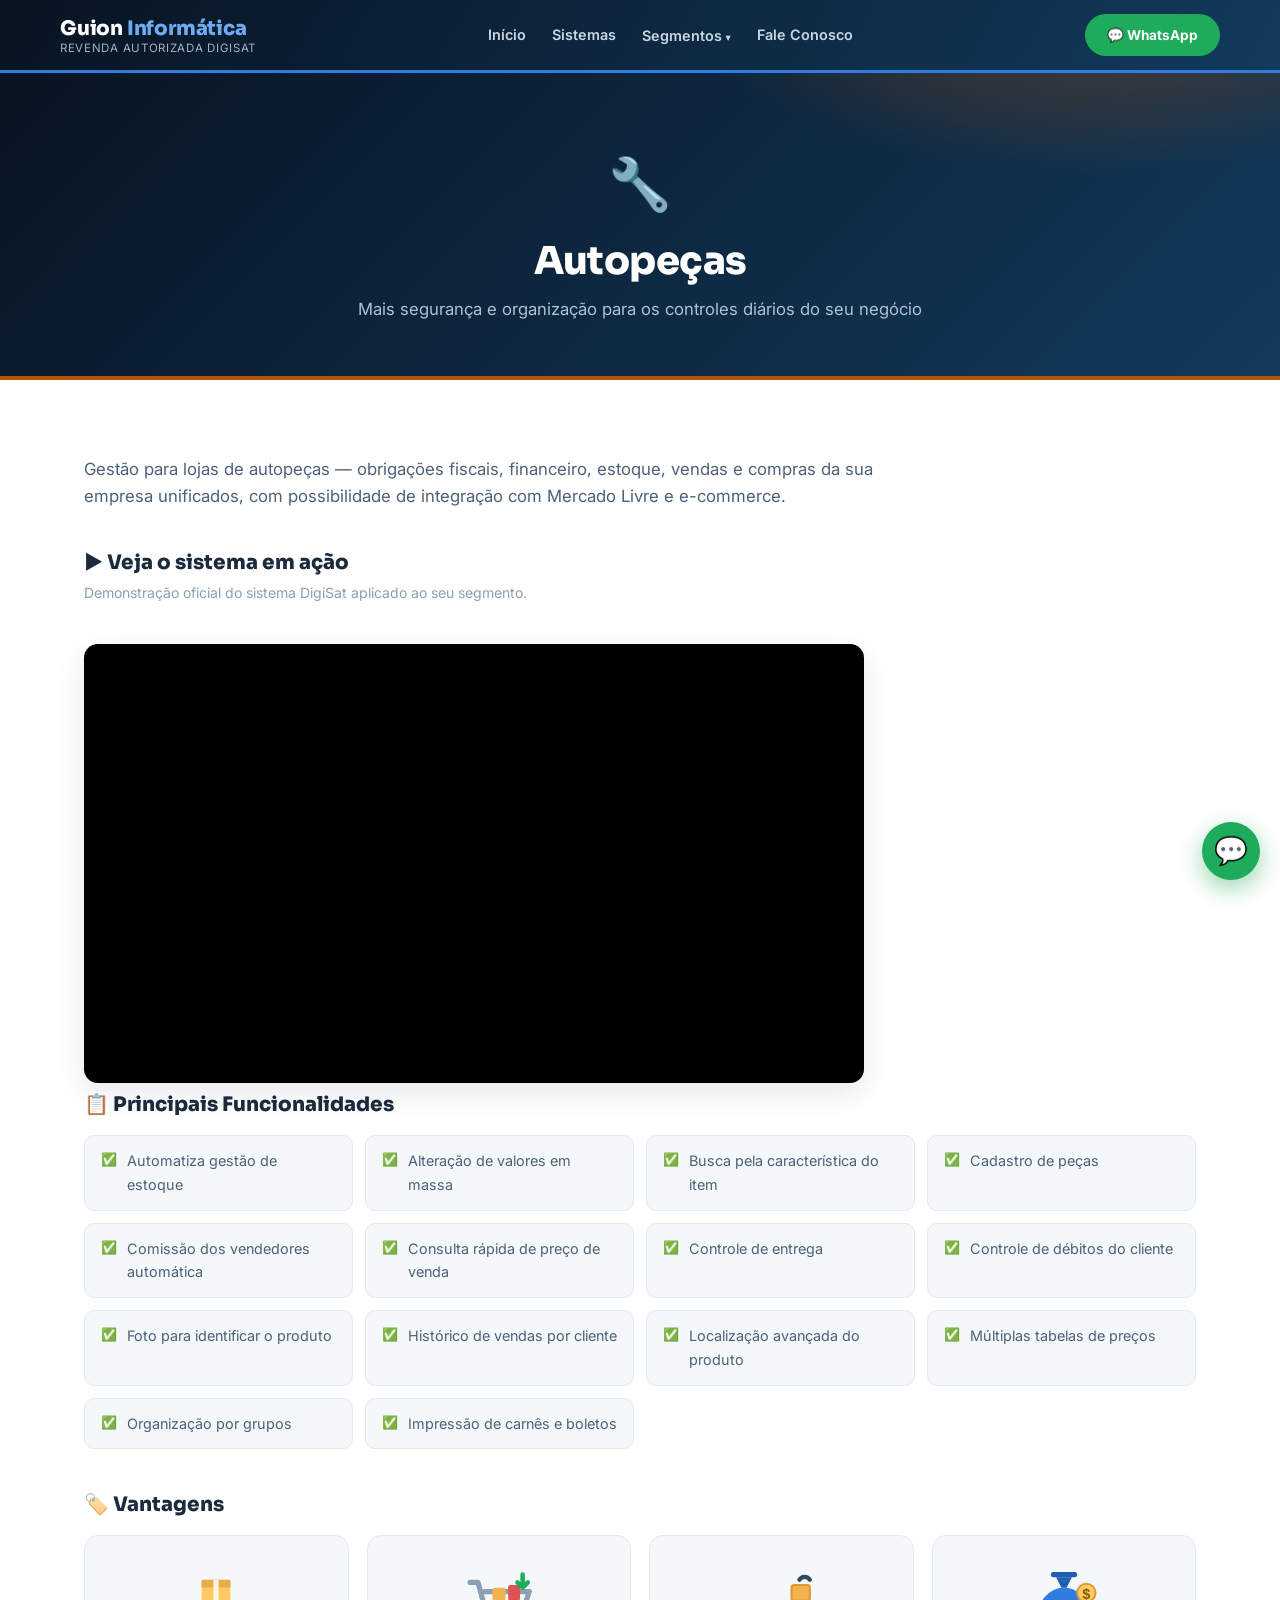
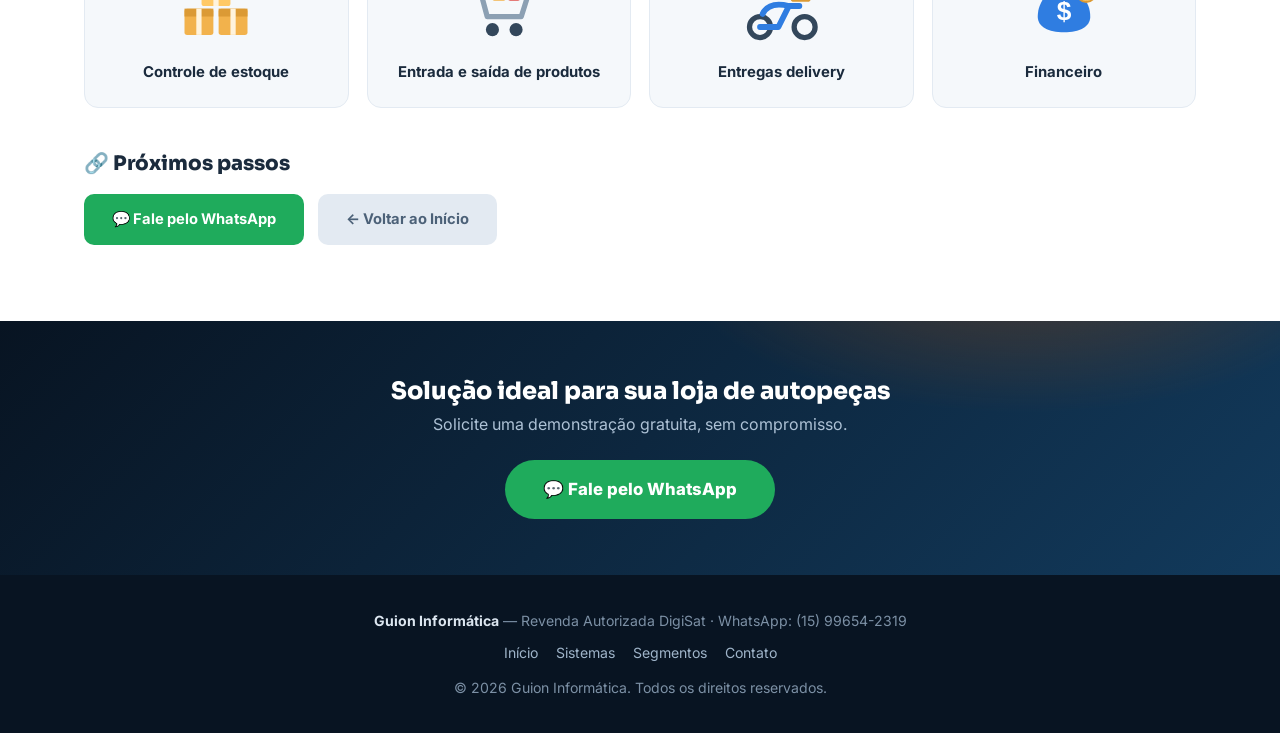
==== autopecas.html @ 212ea3ee "Site Guion Informatica - revenda DigiSat" ====
<!DOCTYPE html>
<html lang="pt-BR">
<head>
    <meta charset="UTF-8">
    <meta name="viewport" content="width=device-width, initial-scale=1.0">
    <title>Autopeças — Sistema de Gestão | Guion Informática · Revenda DigiSat</title>
    <meta name="description" content="Sistema de gestão para autopeças: estoque, financeiro, emissão fiscal e integração com Mercado Livre. Guion Informática, revenda autorizada DigiSat.">
    <link rel="canonical" href="https://guioninformatica.com.br/autopecas.html">
    <meta property="og:title" content="Autopeças — Sistema de Gestão | Guion Informática">
    <meta property="og:description" content="Sistema de gestão para autopeças: estoque, financeiro, emissão fiscal e integração com Mercado Livre. Guion Informática, revenda autorizada DigiSat.">
    <meta property="og:url" content="https://guioninformatica.com.br/autopecas.html">
    <meta property="og:type" content="website">
    <link rel="preconnect" href="https://fonts.googleapis.com">
    <link rel="preconnect" href="https://fonts.gstatic.com" crossorigin>
    <link href="https://fonts.googleapis.com/css2?family=Inter:wght@400;600;700&family=Sora:wght@700;800&display=swap" rel="stylesheet">
    <link rel="stylesheet" href="css/style.css">
    <style>:root { --accent: #B45309; }</style>
</head>
<body>

    <header>
        <div class="container header-inner">
            <div class="logo-area">
                <a href="index.html">
                    <div class="name">Guion <span>Informática</span></div>
                    <div class="tagline">Revenda Autorizada DigiSat</div>
                </a>
            </div>
            <button class="menu-toggle" aria-label="Abrir menu" aria-expanded="false">☰</button>
            <nav class="main-nav">
                <a href="index.html">Início</a>
                <a href="index.html#sistemas">Sistemas</a>
                <div class="dropdown">
                    <a href="index.html#segmentos">Segmentos</a>
                    <div class="dropdown-content">
                        <a href="autopecas.html">🔧 Autopeças</a>
                        <a href="calcados.html">👟 Calçados</a>
                        <a href="comercio-geral.html">🏪 Comércio em Geral</a>
                        <a href="confeccoes.html">👗 Lojas de Confecções</a>
                        <a href="varejo.html">🛍️ Lojas de Varejo</a>
                        <a href="mercados.html">🛒 Mercados e Supermercados</a>
                        <a href="oficinas.html">🔩 Oficinas</a>
                        <a href="papelarias.html">📚 Papelarias</a>
                    </div>
                </div>
                <a href="index.html#contato">Fale Conosco</a>
            </nav>
            <div class="header-cta">
                <a href="https://wa.me/5515996542319?text=Ol%C3%A1%21%20Vim%20pelo%20site%20da%20Guion%20Inform%C3%A1tica%20e%20quero%20uma%20demonstra%C3%A7%C3%A3o%20do%20sistema%20DigiSat%20para%20autope%C3%A7as." target="_blank" rel="noopener">💬 WhatsApp</a>
            </div>
        </div>
    </header>

    <div class="banner-segmento">
        <div class="container">
            <div class="icone">🔧</div>
            <h1>Autopeças</h1>
            <p>Mais segurança e organização para os controles diários do seu negócio</p>
        </div>
    </div>

    <section class="conteudo-segmento">
        <div class="container">
            <p class="descricao">Gestão para lojas de autopeças — obrigações fiscais, financeiro, estoque, vendas e compras da sua empresa unificados, com possibilidade de integração com Mercado Livre e e-commerce.</p>

            <h2>▶️ Veja o sistema em ação</h2>
            <p class="video-legenda">Demonstração oficial do sistema DigiSat aplicado ao seu segmento.</p>
            <div class="video-frame video-destaque"><iframe src="https://www.youtube-nocookie.com/embed/ZI0ehUC3LTU" title="Sistema DigiSat para Autopeças — demonstração" loading="lazy" allow="accelerometer; autoplay; clipboard-write; encrypted-media; gyroscope; picture-in-picture; web-share" referrerpolicy="strict-origin-when-cross-origin" allowfullscreen></iframe></div>

            <h2>📋 Principais Funcionalidades</h2>
            <div class="func-grid">
                <div class="item">Automatiza gestão de estoque</div>
                <div class="item">Alteração de valores em massa</div>
                <div class="item">Busca pela característica do item</div>
                <div class="item">Cadastro de peças</div>
                <div class="item">Comissão dos vendedores automática</div>
                <div class="item">Consulta rápida de preço de venda</div>
                <div class="item">Controle de entrega</div>
                <div class="item">Controle de débitos do cliente</div>
                <div class="item">Foto para identificar o produto</div>
                <div class="item">Histórico de vendas por cliente</div>
                <div class="item">Localização avançada do produto</div>
                <div class="item">Múltiplas tabelas de preços</div>
                <div class="item">Organização por grupos</div>
                <div class="item">Impressão de carnês e boletos</div>
            </div>

            <h2>🏷️ Vantagens</h2>
            <div class="vantagens-grid">
                <div class="card-vantagem">
                    <svg viewBox="0 0 64 64" xmlns="http://www.w3.org/2000/svg" aria-hidden="true">
<rect x="8" y="34" width="22" height="20" rx="2" fill="#F2B24C"/><rect x="8" y="34" width="22" height="6" fill="#DB9A35"/>
<rect x="34" y="34" width="22" height="20" rx="2" fill="#F2B24C"/><rect x="34" y="34" width="22" height="6" fill="#DB9A35"/>
<rect x="21" y="12" width="22" height="20" rx="2" fill="#FFC966"/><rect x="21" y="12" width="22" height="6" fill="#E8AC49"/>
<rect x="30" y="12" width="4" height="20" fill="#FFF3DC"/><rect x="17" y="34" width="4" height="20" fill="#FFF3DC"/><rect x="43" y="34" width="4" height="20" fill="#FFF3DC"/>
</svg>
                    <div class="label">Controle de estoque</div>
                </div>
                <div class="card-vantagem">
                    <svg viewBox="0 0 64 64" xmlns="http://www.w3.org/2000/svg" aria-hidden="true">
<path d="M10 14h6l7 26h26l6-19H21" fill="none" stroke="#8CA0B3" stroke-width="4" stroke-linecap="round" stroke-linejoin="round"/>
<circle cx="27" cy="50" r="5" fill="#33475B"/><circle cx="45" cy="50" r="5" fill="#33475B"/>
<rect x="27" y="18" width="10" height="10" rx="1.5" fill="#F2B24C"/><rect x="39" y="16" width="9" height="12" rx="1.5" fill="#E0524D"/>
<path d="M50 8v10m0 0-4-4m4 4 4-4" stroke="#1FAB5C" stroke-width="3.4" stroke-linecap="round" stroke-linejoin="round" fill="none"/>
</svg>
                    <div class="label">Entrada e saída de produtos</div>
                </div>
                <div class="card-vantagem">
                    <svg viewBox="0 0 64 64" xmlns="http://www.w3.org/2000/svg" aria-hidden="true">
<circle cx="16" cy="48" r="8" fill="none" stroke="#33475B" stroke-width="4"/><circle cx="50" cy="48" r="8" fill="none" stroke="#33475B" stroke-width="4"/>
<path d="M16 48h14l8-16h8" fill="none" stroke="#2F7DE1" stroke-width="4.4" stroke-linecap="round" stroke-linejoin="round"/>
<path d="M38 32c-8-2-16-2-20 6" fill="none" stroke="#2F7DE1" stroke-width="4.4" stroke-linecap="round"/>
<rect x="40" y="16" width="14" height="12" rx="2" fill="#F2B24C" stroke="#DB9A35" stroke-width="1.6"/>
<path d="M46 12c2-3 6-3 8 0" fill="none" stroke="#33475B" stroke-width="3.2" stroke-linecap="round"/>
</svg>
                    <div class="label">Entregas delivery</div>
                </div>
                <div class="card-vantagem">
                    <svg viewBox="0 0 64 64" xmlns="http://www.w3.org/2000/svg" aria-hidden="true">
<path d="M32 18c-11 0-20 10-20 22 0 8 8 12 20 12s20-4 20-12c0-12-9-22-20-22z" fill="#2F7DE1"/>
<path d="M26 10h12l-4 8h-4z" fill="#1E5FB0"/><path d="M24 8h16" stroke="#1E5FB0" stroke-width="4" stroke-linecap="round"/>
<text x="32" y="43" font-family="Arial, sans-serif" font-size="20" font-weight="bold" fill="#fff" text-anchor="middle">$</text>
<circle cx="49" cy="22" r="7" fill="#FFC966" stroke="#DB9A35" stroke-width="1.6"/>
<text x="49" y="26.5" font-family="Arial, sans-serif" font-size="11" font-weight="bold" fill="#8a5a00" text-anchor="middle">$</text>
</svg>
                    <div class="label">Financeiro</div>
                </div>
            </div>

            <h2>🔗 Próximos passos</h2>
            <div class="links-uteis">
                <a class="btn-whatsapp-seg" href="https://wa.me/5515996542319?text=Ol%C3%A1%21%20Vim%20pelo%20site%20da%20Guion%20Inform%C3%A1tica%20e%20quero%20uma%20demonstra%C3%A7%C3%A3o%20do%20sistema%20DigiSat%20para%20autope%C3%A7as." target="_blank" rel="noopener">💬 Fale pelo WhatsApp</a>
                <a class="btn-voltar" href="index.html">← Voltar ao Início</a>
            </div>
        </div>
    </section>

    <div class="cta-segmento">
        <div class="container">
            <h2>Solução ideal para sua loja de autopeças</h2>
            <p>Solicite uma demonstração gratuita, sem compromisso.</p>
            <a class="btn-whatsapp" href="https://wa.me/5515996542319?text=Ol%C3%A1%21%20Vim%20pelo%20site%20da%20Guion%20Inform%C3%A1tica%20e%20quero%20uma%20demonstra%C3%A7%C3%A3o%20do%20sistema%20DigiSat%20para%20autope%C3%A7as." target="_blank" rel="noopener">💬 Fale pelo WhatsApp</a>
        </div>
    </div>

    <footer>
        <div class="container">
            <strong>Guion Informática</strong> — Revenda Autorizada DigiSat · WhatsApp: (15) 99654-2319
            <div class="foot-links">
                <a href="index.html">Início</a>
                <a href="index.html#sistemas">Sistemas</a>
                <a href="index.html#segmentos">Segmentos</a>
                <a href="index.html#contato">Contato</a>
            </div>
            © 2026 Guion Informática. Todos os direitos reservados.
        </div>
    </footer>

    <a class="whats-float" href="https://wa.me/5515996542319?text=Ol%C3%A1%21%20Vim%20pelo%20site%20da%20Guion%20Inform%C3%A1tica%20e%20quero%20uma%20demonstra%C3%A7%C3%A3o%20do%20sistema%20DigiSat%20para%20autope%C3%A7as." target="_blank" rel="noopener" aria-label="Conversar no WhatsApp">💬</a>

    <script src="js/main.js"></script>
</body>
</html>
---- css/style.css ----
/* ============================================================
   GUION INFORMÁTICA — Revenda Autorizada DigiSat
   Design system compartilhado (todas as páginas)
   ============================================================ */

:root {
  --navy-950: #081422;
  --navy-900: #0B1B2E;
  --navy-800: #123A5C;
  --blue-600: #2F7DE1;
  --blue-400: #6FAAF0;
  --blue-100: #DCEAFB;
  --green-600: #16A34A;
  --green-500: #1FAB5C;
  --bg: #F5F8FB;
  --surface: #FFFFFF;
  --line: #E3EAF2;
  --ink: #1B2B3D;
  --ink-soft: #4C6178;
  --ink-faint: #8CA0B3;
  --accent: var(--blue-600); /* sobrescrito por página de segmento */
  --accent-soft: var(--blue-100);
  --radius: 14px;
  --shadow: 0 10px 30px rgba(11, 27, 46, 0.10);
  --font-display: 'Sora', 'Inter', system-ui, sans-serif;
  --font-body: 'Inter', system-ui, sans-serif;
}

* { margin: 0; padding: 0; box-sizing: border-box; }
html { scroll-behavior: smooth; }
body {
  font-family: var(--font-body);
  background: var(--bg);
  color: var(--ink);
  line-height: 1.65;
  -webkit-font-smoothing: antialiased;
}
img { max-width: 100%; display: block; }
.container { max-width: 1160px; margin: 0 auto; padding: 0 24px; }

h1, h2, h3, h4 { font-family: var(--font-display); line-height: 1.2; }

.eyebrow {
  display: inline-block;
  font-size: 0.78rem;
  font-weight: 700;
  letter-spacing: 0.14em;
  text-transform: uppercase;
  color: var(--blue-600);
  margin-bottom: 12px;
}

/* ---------- Header ---------- */
header {
  background: linear-gradient(120deg, var(--navy-950) 0%, var(--navy-800) 100%);
  color: #fff;
  position: sticky;
  top: 0;
  z-index: 1000;
  border-bottom: 3px solid var(--blue-600);
}
.header-inner {
  display: flex;
  align-items: center;
  justify-content: space-between;
  gap: 16px;
  padding: 14px 0;
}
.logo-area { line-height: 1.25; }
.logo-area a { text-decoration: none; color: inherit; }
.logo-area .name {
  font-family: var(--font-display);
  font-size: 1.25rem;
  font-weight: 800;
  letter-spacing: -0.01em;
}
.logo-area .name span { color: var(--blue-400); }
.logo-area .tagline { font-size: 0.72rem; color: #9FB4C9; letter-spacing: 0.06em; text-transform: uppercase; }

nav.main-nav { display: flex; align-items: center; gap: 26px; }
nav.main-nav > a, .dropdown > a {
  color: #C9D7E5;
  text-decoration: none;
  font-size: 0.9rem;
  font-weight: 600;
  transition: color 0.2s;
}
nav.main-nav > a:hover, .dropdown > a:hover { color: #fff; }

.dropdown { position: relative; }
.dropdown > a::after { content: ' ▾'; font-size: 0.65rem; }
.dropdown-content {
  display: none;
  position: absolute;
  top: calc(100% + 10px);
  left: -12px;
  background: var(--navy-900);
  min-width: 250px;
  border-radius: 10px;
  border: 1px solid rgba(255,255,255,0.08);
  box-shadow: var(--shadow);
  padding: 8px 0;
}
.dropdown:hover .dropdown-content,
.dropdown:focus-within .dropdown-content { display: block; }
.dropdown-content::before { /* ponte invisível p/ não fechar no hover */
  content: '';
  position: absolute;
  top: -12px; left: 0; right: 0; height: 12px;
}
.dropdown-content a {
  display: block;
  padding: 9px 20px;
  color: #C9D7E5;
  font-size: 0.86rem;
  text-decoration: none;
  white-space: nowrap;
}
.dropdown-content a:hover { background: rgba(47,125,225,0.15); color: #fff; }

.header-cta a {
  display: inline-block;
  background: var(--green-500);
  color: #fff;
  padding: 10px 22px;
  border-radius: 50px;
  font-weight: 700;
  font-size: 0.85rem;
  text-decoration: none;
  transition: background 0.2s, transform 0.2s;
  white-space: nowrap;
}
.header-cta a:hover { background: var(--green-600); transform: translateY(-1px); }

.menu-toggle {
  display: none;
  background: none;
  border: 1px solid rgba(255,255,255,0.25);
  border-radius: 8px;
  color: #fff;
  font-size: 1.3rem;
  padding: 4px 12px;
  cursor: pointer;
}

/* ---------- Hero (home) ---------- */
.hero {
  background:
    radial-gradient(900px 420px at 85% -10%, rgba(47,125,225,0.35), transparent 60%),
    radial-gradient(700px 380px at 0% 110%, rgba(31,171,92,0.18), transparent 55%),
    linear-gradient(135deg, var(--navy-950) 0%, var(--navy-800) 100%);
  color: #fff;
  padding: 88px 0 72px;
  text-align: center;
  position: relative;
  overflow: hidden;
}
.hero-badge {
  display: inline-flex;
  align-items: center;
  gap: 8px;
  background: rgba(47,125,225,0.16);
  border: 1px solid rgba(111,170,240,0.45);
  padding: 7px 20px;
  border-radius: 50px;
  font-size: 0.84rem;
  font-weight: 600;
  color: #BBD6F7;
  margin-bottom: 26px;
}
.hero h1 {
  font-size: clamp(2rem, 5vw, 3.1rem);
  font-weight: 800;
  letter-spacing: -0.02em;
  max-width: 820px;
  margin: 0 auto 20px;
}
.hero h1 em { font-style: normal; color: var(--blue-400); }
.hero .sub {
  color: #AEC2D6;
  font-size: 1.08rem;
  max-width: 640px;
  margin: 0 auto 40px;
}
.hero-stats {
  display: flex;
  justify-content: center;
  gap: 14px;
  flex-wrap: wrap;
}
.hero-stats .stat {
  background: rgba(255,255,255,0.05);
  border: 1px solid rgba(255,255,255,0.12);
  border-radius: var(--radius);
  padding: 18px 30px;
  min-width: 150px;
}
.hero-stats .num {
  font-family: var(--font-display);
  font-size: 1.7rem;
  font-weight: 800;
  color: #fff;
}
.hero-stats .label { font-size: 0.8rem; color: #9FB4C9; }

/* ---------- Seções ---------- */
section { padding: 76px 0; }
section.alt { background: var(--surface); }
.section-head { text-align: center; max-width: 640px; margin: 0 auto 48px; }
.section-head h2 {
  font-size: clamp(1.5rem, 3.4vw, 2.1rem);
  font-weight: 800;
  letter-spacing: -0.015em;
  margin-bottom: 10px;
}
.section-head p { color: var(--ink-soft); }

/* Sistemas */
.sistemas-grid {
  display: grid;
  grid-template-columns: repeat(auto-fit, minmax(290px, 1fr));
  gap: 22px;
}
.card-sistema {
  background: var(--bg);
  border: 1px solid var(--line);
  border-radius: var(--radius);
  padding: 30px 26px;
  display: flex;
  flex-direction: column;
  transition: transform 0.2s, box-shadow 0.2s;
}
.card-sistema:hover { transform: translateY(-4px); box-shadow: var(--shadow); }
.card-sistema .icon { font-size: 2rem; margin-bottom: 14px; }
.card-sistema h3 { font-size: 1.2rem; font-weight: 800; margin-bottom: 8px; }
.card-sistema .desc { color: var(--ink-soft); font-size: 0.94rem; margin-bottom: 16px; }
.card-sistema ul { list-style: none; margin-bottom: 20px; flex: 1; }
.card-sistema li {
  font-size: 0.88rem;
  color: var(--ink-soft);
  padding: 5px 0 5px 26px;
  position: relative;
}
.card-sistema li::before {
  content: '✓';
  position: absolute;
  left: 0;
  color: var(--green-500);
  font-weight: 800;
}
.card-sistema .link {
  color: var(--blue-600);
  font-weight: 700;
  font-size: 0.9rem;
  text-decoration: none;
}
.card-sistema .link:hover { text-decoration: underline; }

/* Segmentos */
.segmentos-grid {
  display: grid;
  grid-template-columns: repeat(auto-fit, minmax(250px, 1fr));
  gap: 18px;
}
.card-segmento {
  background: var(--surface);
  border: 1px solid var(--line);
  border-top: 4px solid var(--seg, var(--blue-600));
  border-radius: var(--radius);
  padding: 26px 22px;
  text-decoration: none;
  color: inherit;
  transition: transform 0.2s, box-shadow 0.2s;
}
.card-segmento:hover { transform: translateY(-4px); box-shadow: var(--shadow); }
.card-segmento .icon { font-size: 1.8rem; margin-bottom: 10px; }
.card-segmento h3 { font-size: 1.05rem; font-weight: 800; margin-bottom: 6px; }
.card-segmento p { color: var(--ink-soft); font-size: 0.87rem; margin-bottom: 14px; }
.card-segmento .go { color: var(--seg, var(--blue-600)); font-weight: 700; font-size: 0.85rem; }

/* Vídeos */
.videos-grid {
  display: grid;
  grid-template-columns: repeat(auto-fit, minmax(280px, 1fr));
  gap: 22px;
}
.card-video {
  background: var(--navy-900);
  color: #fff;
  border-radius: var(--radius);
  overflow: hidden;
  text-decoration: none;
  transition: transform 0.2s, box-shadow 0.2s;
}
.card-video:hover { transform: translateY(-4px); box-shadow: var(--shadow); }
.card-video .thumb {
  aspect-ratio: 16 / 9;
  display: grid;
  place-items: center;
  font-size: 2.6rem;
  background:
    radial-gradient(400px 200px at 70% 20%, rgba(47,125,225,0.4), transparent),
    linear-gradient(135deg, var(--navy-800), var(--navy-950));
}
.card-video .body { padding: 18px 20px 22px; }
.card-video .player { position: relative; aspect-ratio: 16 / 9; background: #000; }
.card-video .player iframe { position: absolute; inset: 0; width: 100%; height: 100%; border: 0; }
.card-video h3 { font-size: 1.02rem; font-weight: 800; margin-bottom: 4px; }
.card-video p { color: #9FB4C9; font-size: 0.85rem; }

/* Por que escolher */
.motivos-grid {
  display: grid;
  grid-template-columns: repeat(auto-fit, minmax(280px, 1fr));
  gap: 18px;
}
.card-motivo {
  background: var(--bg);
  border: 1px solid var(--line);
  border-radius: var(--radius);
  padding: 24px 22px;
}
.card-motivo .icon { font-size: 1.6rem; margin-bottom: 10px; }
.card-motivo h3 { font-size: 1rem; font-weight: 800; margin-bottom: 6px; }
.card-motivo p { color: var(--ink-soft); font-size: 0.88rem; }

/* Sobre */
.sobre-box {
  background: var(--surface);
  border: 1px solid var(--line);
  border-left: 5px solid var(--blue-600);
  border-radius: var(--radius);
  padding: 34px 36px;
  max-width: 860px;
  margin: 0 auto;
}
.sobre-box h2 { font-size: 1.4rem; font-weight: 800; margin-bottom: 10px; }
.sobre-box p { color: var(--ink-soft); }

/* CTA final */
.cta-final {
  background:
    radial-gradient(700px 320px at 15% -20%, rgba(47,125,225,0.35), transparent 60%),
    linear-gradient(135deg, var(--navy-950), var(--navy-800));
  color: #fff;
  text-align: center;
}
.cta-final h2 { font-size: clamp(1.5rem, 3.4vw, 2rem); font-weight: 800; margin-bottom: 10px; }
.cta-final p { color: #AEC2D6; margin-bottom: 28px; }
.btn-whatsapp {
  display: inline-flex;
  align-items: center;
  gap: 10px;
  background: var(--green-500);
  color: #fff;
  padding: 16px 38px;
  border-radius: 50px;
  font-size: 1.05rem;
  font-weight: 800;
  text-decoration: none;
  transition: background 0.2s, transform 0.2s;
}
.btn-whatsapp:hover { background: var(--green-600); transform: scale(1.03); }
.cta-final .horario { margin-top: 16px; font-size: 0.88rem; color: #8CA0B3; }

/* ---------- Página de segmento ---------- */
.banner-segmento {
  background:
    radial-gradient(700px 320px at 85% -30%, color-mix(in srgb, var(--accent) 45%, transparent), transparent 60%),
    linear-gradient(135deg, var(--navy-950) 0%, var(--navy-800) 100%);
  color: #fff;
  padding: 68px 0 52px;
  text-align: center;
  border-bottom: 4px solid var(--accent);
}
.banner-segmento .icone { font-size: 3.2rem; margin-bottom: 12px; }
.banner-segmento h1 { font-size: clamp(1.7rem, 4vw, 2.4rem); font-weight: 800; letter-spacing: -0.015em; }
.banner-segmento p { color: #AEC2D6; font-size: 1.05rem; max-width: 620px; margin: 12px auto 0; }

.conteudo-segmento { background: var(--surface); }
.conteudo-segmento .descricao {
  color: var(--ink-soft);
  font-size: 1.05rem;
  max-width: 800px;
  margin-bottom: 40px;
}
.conteudo-segmento h2 {
  font-size: 1.25rem;
  font-weight: 800;
  margin-bottom: 18px;
  display: flex;
  align-items: center;
  gap: 10px;
}
.func-grid {
  display: grid;
  grid-template-columns: repeat(auto-fit, minmax(250px, 1fr));
  gap: 12px;
  margin-bottom: 44px;
}
.func-grid .item {
  background: var(--bg);
  border: 1px solid var(--line);
  border-radius: 10px;
  padding: 13px 16px;
  font-size: 0.9rem;
  color: var(--ink-soft);
  display: flex;
  align-items: flex-start;
  gap: 10px;
}
.func-grid .item::before { content: '✅'; font-size: 0.8rem; line-height: 1.7; }

.vantagens { display: flex; flex-wrap: wrap; gap: 10px; margin-bottom: 44px; }
.vantagens .tag {
  background: color-mix(in srgb, var(--accent) 12%, #fff);
  color: color-mix(in srgb, var(--accent) 80%, #000);
  border: 1px solid color-mix(in srgb, var(--accent) 30%, #fff);
  padding: 7px 18px;
  border-radius: 50px;
  font-size: 0.86rem;
  font-weight: 700;
}

.links-uteis { display: flex; gap: 14px; flex-wrap: wrap; }
.links-uteis a {
  display: inline-block;
  padding: 13px 28px;
  border-radius: 10px;
  font-weight: 700;
  font-size: 0.92rem;
  text-decoration: none;
  transition: all 0.2s;
}
.btn-whatsapp-seg { background: var(--green-500); color: #fff; }
.btn-whatsapp-seg:hover { background: var(--green-600); }
.btn-voltar { background: var(--line); color: var(--ink-soft); }
.btn-voltar:hover { background: #D2DCE7; }

.cta-segmento {
  background:
    radial-gradient(600px 280px at 80% -30%, color-mix(in srgb, var(--accent) 40%, transparent), transparent 60%),
    linear-gradient(135deg, var(--navy-950), var(--navy-800));
  color: #fff;
  padding: 56px 0;
  text-align: center;
}
.cta-segmento h2 { font-size: 1.5rem; font-weight: 800; margin-bottom: 6px; }
.cta-segmento p { color: #AEC2D6; margin-bottom: 22px; }

/* ---------- Footer ---------- */
footer {
  background: var(--navy-950);
  color: #7C90A5;
  padding: 34px 0;
  text-align: center;
  font-size: 0.88rem;
}
footer strong { color: #DCE6F0; }
footer .foot-links { margin: 8px 0 12px; display: flex; justify-content: center; gap: 18px; flex-wrap: wrap; }
footer .foot-links a { color: #9FB4C9; text-decoration: none; }
footer .foot-links a:hover { color: #fff; }

/* ---------- WhatsApp flutuante ---------- */
.whats-float {
  position: fixed;
  right: 20px;
  bottom: 20px;
  z-index: 999;
  width: 58px;
  height: 58px;
  border-radius: 50%;
  background: var(--green-500);
  display: grid;
  place-items: center;
  box-shadow: 0 8px 24px rgba(22,163,74,0.45);
  text-decoration: none;
  font-size: 1.7rem;
  transition: transform 0.2s;
}
.whats-float:hover { transform: scale(1.08); }

/* ---------- Acessibilidade / mobile ---------- */
a:focus-visible, button:focus-visible {
  outline: 3px solid var(--blue-400);
  outline-offset: 2px;
}
@media (prefers-reduced-motion: reduce) {
  * { transition: none !important; animation: none !important; }
  html { scroll-behavior: auto; }
}

@media (max-width: 860px) {
  .menu-toggle { display: block; }
  nav.main-nav {
    display: none;
    position: absolute;
    top: 100%;
    left: 0;
    right: 0;
    flex-direction: column;
    align-items: stretch;
    gap: 0;
    background: var(--navy-900);
    border-bottom: 3px solid var(--blue-600);
    padding: 8px 0 12px;
  }
  nav.main-nav.open { display: flex; }
  nav.main-nav > a, .dropdown > a { display: block; padding: 12px 24px; }
  .dropdown-content {
    display: block;
    position: static;
    background: rgba(255,255,255,0.04);
    border: none;
    box-shadow: none;
    border-radius: 0;
    min-width: 0;
    padding: 0 0 4px;
  }
  .dropdown-content a { padding-left: 42px; }
  .dropdown > a::after { content: ''; }
  .header-cta { display: none; }
  section { padding: 56px 0; }
}

/* ---------- Página DigiSatWeb (módulos com vídeo) ---------- */
.dsw-intro {
  display: grid;
  grid-template-columns: 1.05fr 1fr;
  gap: 40px;
  align-items: center;
}
.dsw-intro h2 { font-size: 1.5rem; font-weight: 800; margin-bottom: 14px; }
.dsw-intro p { color: var(--ink-soft); margin-bottom: 12px; }
.video-frame {
  position: relative;
  aspect-ratio: 16 / 9;
  background: #000;
  border-radius: var(--radius);
  overflow: hidden;
  box-shadow: var(--shadow);
}
.video-frame iframe {
  position: absolute;
  inset: 0;
  width: 100%;
  height: 100%;
  border: 0;
}
.modulos-wrap { display: flex; flex-direction: column; gap: 56px; }
.modulo-row {
  display: grid;
  grid-template-columns: 1fr 1fr;
  gap: 40px;
  align-items: center;
}
.modulo-row:nth-child(even) .video-frame { order: 2; }
.modulo-row .num {
  font-family: var(--font-display);
  font-size: 0.8rem;
  font-weight: 800;
  letter-spacing: 0.12em;
  color: var(--accent);
  text-transform: uppercase;
  margin-bottom: 6px;
}
.modulo-row h3 { font-size: 1.3rem; font-weight: 800; margin-bottom: 12px; }
.modulo-row ul { list-style: none; }
.modulo-row li {
  font-size: 0.92rem;
  color: var(--ink-soft);
  padding: 5px 0 5px 26px;
  position: relative;
}
.modulo-row li::before {
  content: '✓';
  position: absolute;
  left: 0;
  color: var(--accent);
  font-weight: 800;
}
@media (max-width: 820px) {
  .dsw-intro, .modulo-row { grid-template-columns: 1fr; gap: 22px; }
  .modulo-row:nth-child(even) .video-frame { order: 0; }
}

/* ---------- Lista expansível (detalhes de módulo) ---------- */
.modulo-row details {
  margin-top: 12px;
}
.modulo-row details summary {
  cursor: pointer;
  font-size: 0.88rem;
  font-weight: 700;
  color: var(--accent);
  list-style: none;
  display: inline-flex;
  align-items: center;
  gap: 6px;
}
.modulo-row details summary::-webkit-details-marker { display: none; }
.modulo-row details summary::after { content: '▾'; font-size: 0.7rem; transition: transform 0.2s; }
.modulo-row details[open] summary::after { transform: rotate(180deg); }
.modulo-row details ul { margin-top: 10px; columns: 1; }
.card-modulo-full {
  background: var(--bg);
  border: 1px solid var(--line);
  border-left: 5px solid var(--accent);
  border-radius: var(--radius);
  padding: 28px 30px;
}
.card-modulo-full h3 { font-size: 1.3rem; font-weight: 800; margin-bottom: 12px; }
.card-modulo-full ul { list-style: none; columns: 2; column-gap: 40px; }
.card-modulo-full li {
  font-size: 0.9rem;
  color: var(--ink-soft);
  padding: 4px 0 4px 24px;
  position: relative;
  break-inside: avoid;
}
.card-modulo-full li::before {
  content: '✓';
  position: absolute;
  left: 0;
  color: var(--accent);
  font-weight: 800;
}
@media (max-width: 700px) {
  .card-modulo-full ul { columns: 1; }
}

/* Vídeo em destaque nas páginas de segmento */
.video-destaque { max-width: 780px; margin: 0 0 10px; }
.video-legenda { color: var(--ink-faint); font-size: 0.88rem; margin: -6px 0 40px; }
.conteudo-segmento h2 + .video-legenda { margin-top: -12px; }

/* Cards ilustrados de vantagens (páginas de segmento) */
.vantagens-grid {
  display: grid;
  grid-template-columns: repeat(auto-fit, minmax(190px, 1fr));
  gap: 18px;
  margin-bottom: 44px;
}
.card-vantagem {
  background: var(--bg);
  border: 1px solid var(--line);
  border-radius: var(--radius);
  padding: 28px 18px 24px;
  text-align: center;
  transition: transform 0.2s, box-shadow 0.2s;
}
.card-vantagem:hover { transform: translateY(-4px); box-shadow: var(--shadow); }
.card-vantagem svg { width: 84px; height: 84px; margin: 0 auto 14px; display: block; }
.card-vantagem .label { font-weight: 700; font-size: 0.93rem; color: var(--ink); line-height: 1.4; }
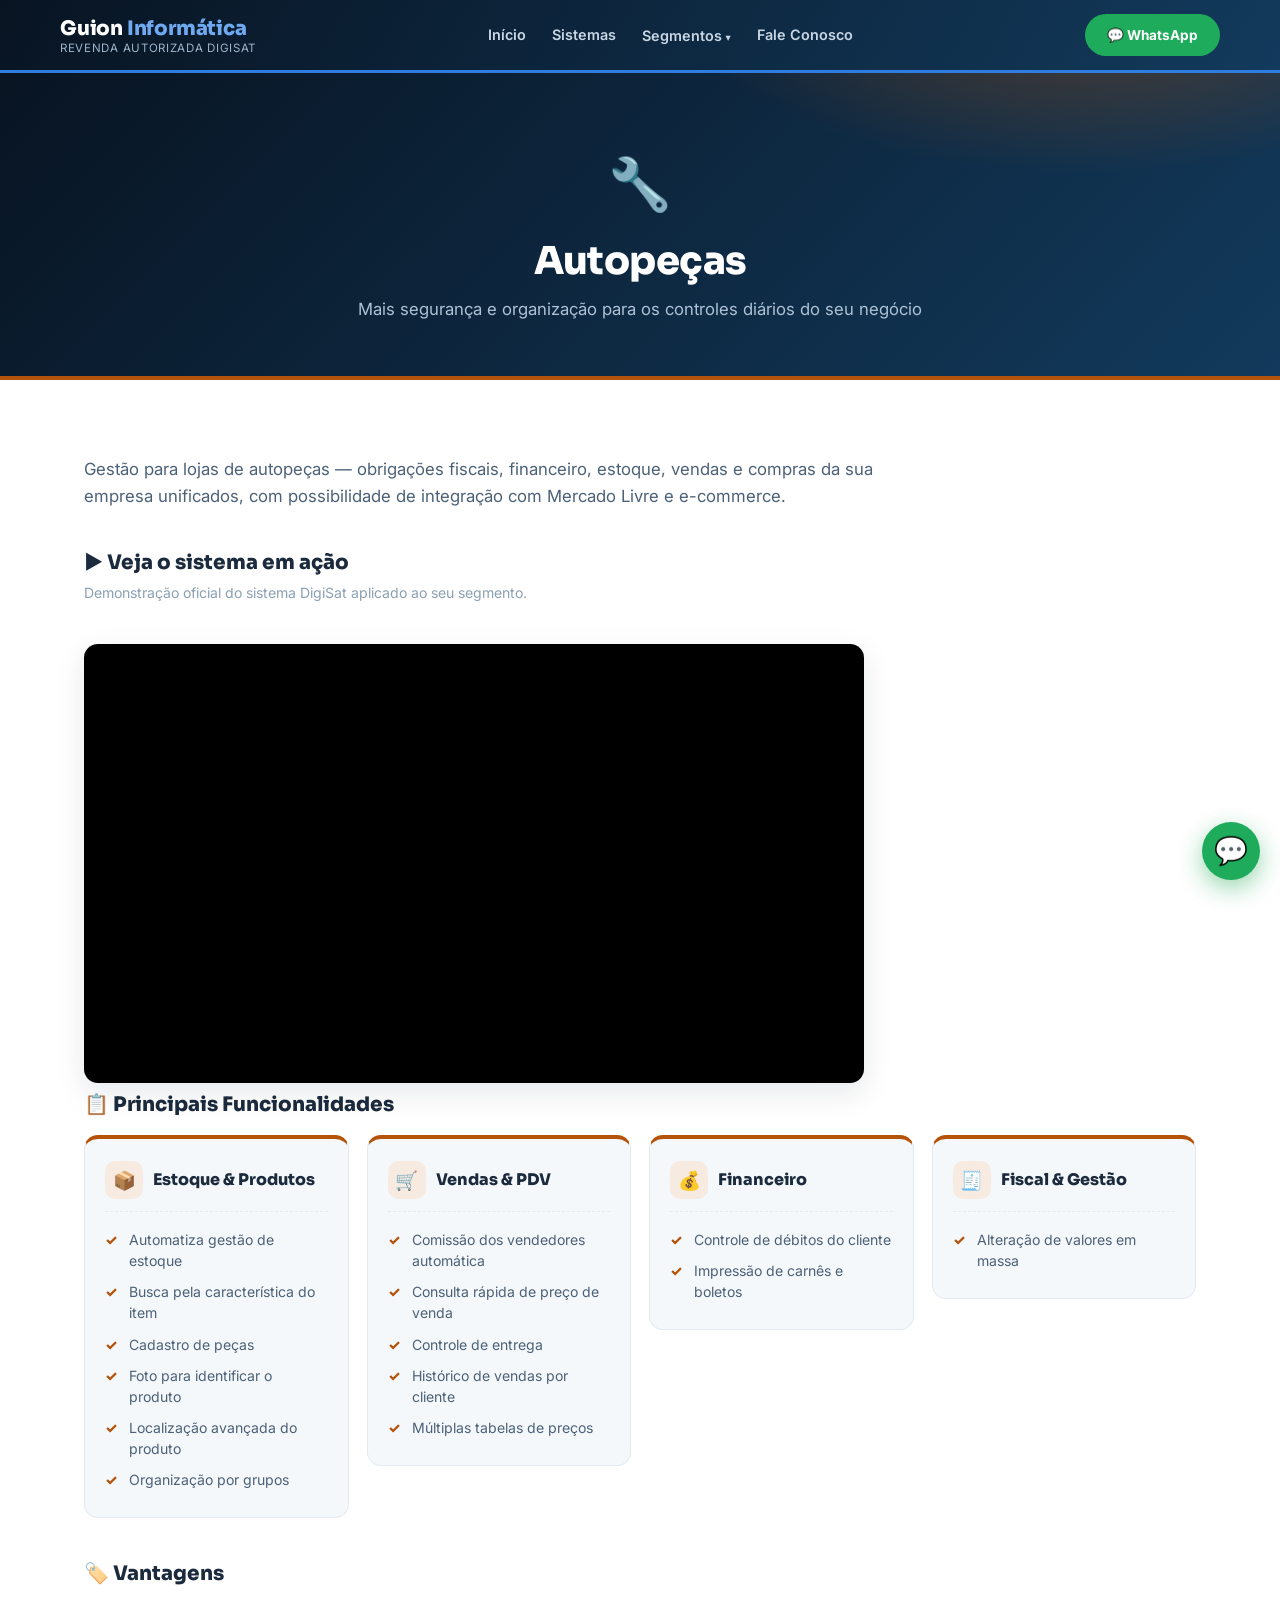
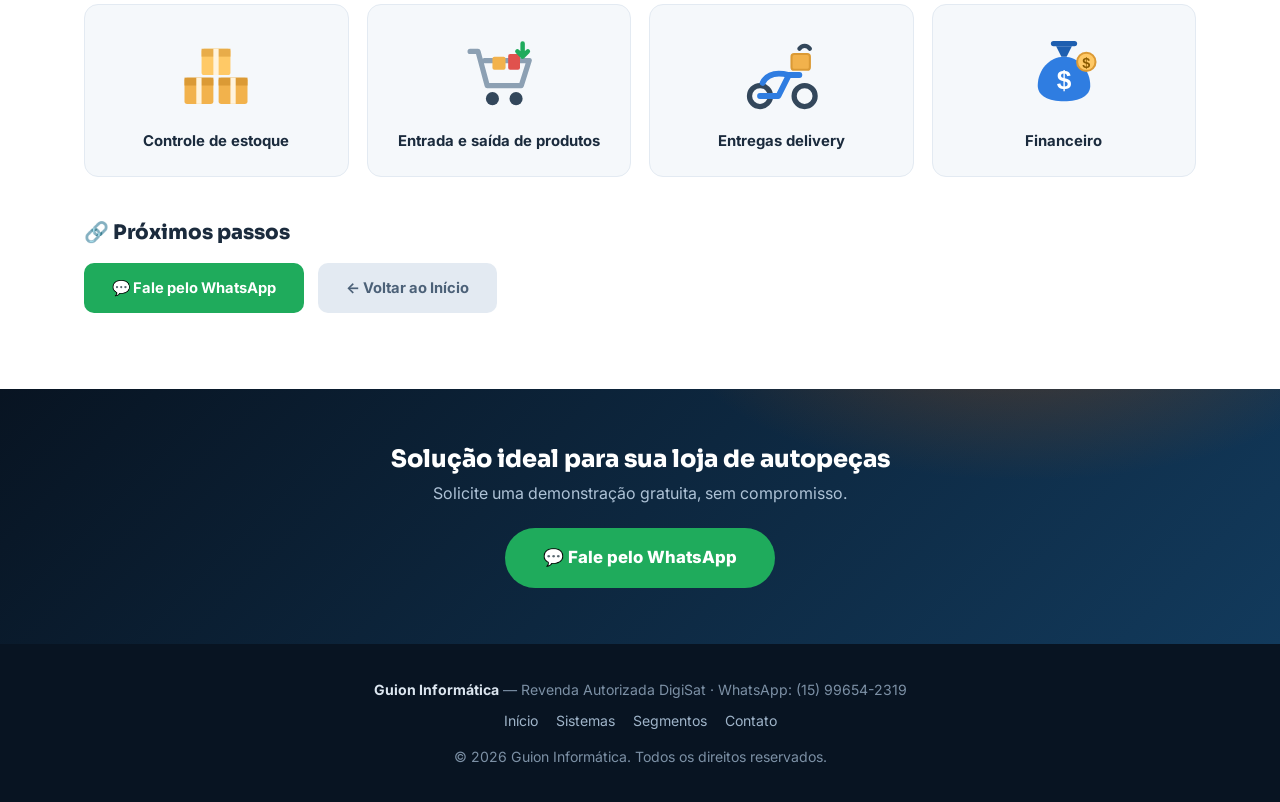
==== commit f04438fb: "Funcionalidades agrupadas por tema nos segmentos" ====
--- a/autopecas.html
+++ b/autopecas.html
@@ -5,10 +5,10 @@
     <meta name="viewport" content="width=device-width, initial-scale=1.0">
     <title>Autopeças — Sistema de Gestão | Guion Informática · Revenda DigiSat</title>
     <meta name="description" content="Sistema de gestão para autopeças: estoque, financeiro, emissão fiscal e integração com Mercado Livre. Guion Informática, revenda autorizada DigiSat.">
-    <link rel="canonical" href="https://guioninformatica.com.br/autopecas.html">
+    <link rel="canonical" href="https://guioninformatica.com.br/autopecas">
     <meta property="og:title" content="Autopeças — Sistema de Gestão | Guion Informática">
     <meta property="og:description" content="Sistema de gestão para autopeças: estoque, financeiro, emissão fiscal e integração com Mercado Livre. Guion Informática, revenda autorizada DigiSat.">
-    <meta property="og:url" content="https://guioninformatica.com.br/autopecas.html">
+    <meta property="og:url" content="https://guioninformatica.com.br/autopecas">
     <meta property="og:type" content="website">
     <link rel="preconnect" href="https://fonts.googleapis.com">
     <link rel="preconnect" href="https://fonts.gstatic.com" crossorigin>
@@ -68,21 +68,41 @@
             <div class="video-frame video-destaque"><iframe src="https://www.youtube-nocookie.com/embed/ZI0ehUC3LTU" title="Sistema DigiSat para Autopeças — demonstração" loading="lazy" allow="accelerometer; autoplay; clipboard-write; encrypted-media; gyroscope; picture-in-picture; web-share" referrerpolicy="strict-origin-when-cross-origin" allowfullscreen></iframe></div>
 
             <h2>📋 Principais Funcionalidades</h2>
-            <div class="func-grid">
-                <div class="item">Automatiza gestão de estoque</div>
-                <div class="item">Alteração de valores em massa</div>
-                <div class="item">Busca pela característica do item</div>
-                <div class="item">Cadastro de peças</div>
-                <div class="item">Comissão dos vendedores automática</div>
-                <div class="item">Consulta rápida de preço de venda</div>
-                <div class="item">Controle de entrega</div>
-                <div class="item">Controle de débitos do cliente</div>
-                <div class="item">Foto para identificar o produto</div>
-                <div class="item">Histórico de vendas por cliente</div>
-                <div class="item">Localização avançada do produto</div>
-                <div class="item">Múltiplas tabelas de preços</div>
-                <div class="item">Organização por grupos</div>
-                <div class="item">Impressão de carnês e boletos</div>
+            <div class="func-groups">
+                <div class="func-group">
+                    <div class="fg-head"><span class="fg-icon">📦</span><h3>Estoque & Produtos</h3></div>
+                    <ul>
+                        <li>Automatiza gestão de estoque</li>
+                        <li>Busca pela característica do item</li>
+                        <li>Cadastro de peças</li>
+                        <li>Foto para identificar o produto</li>
+                        <li>Localização avançada do produto</li>
+                        <li>Organização por grupos</li>
+                    </ul>
+                </div>
+                <div class="func-group">
+                    <div class="fg-head"><span class="fg-icon">🛒</span><h3>Vendas & PDV</h3></div>
+                    <ul>
+                        <li>Comissão dos vendedores automática</li>
+                        <li>Consulta rápida de preço de venda</li>
+                        <li>Controle de entrega</li>
+                        <li>Histórico de vendas por cliente</li>
+                        <li>Múltiplas tabelas de preços</li>
+                    </ul>
+                </div>
+                <div class="func-group">
+                    <div class="fg-head"><span class="fg-icon">💰</span><h3>Financeiro</h3></div>
+                    <ul>
+                        <li>Controle de débitos do cliente</li>
+                        <li>Impressão de carnês e boletos</li>
+                    </ul>
+                </div>
+                <div class="func-group">
+                    <div class="fg-head"><span class="fg-icon">🧾</span><h3>Fiscal & Gestão</h3></div>
+                    <ul>
+                        <li>Alteração de valores em massa</li>
+                    </ul>
+                </div>
             </div>
 
             <h2>🏷️ Vantagens</h2>
--- a/css/style.css
+++ b/css/style.css
@@ -652,3 +652,52 @@
 .card-vantagem:hover { transform: translateY(-4px); box-shadow: var(--shadow); }
 .card-vantagem svg { width: 84px; height: 84px; margin: 0 auto 14px; display: block; }
 .card-vantagem .label { font-weight: 700; font-size: 0.93rem; color: var(--ink); line-height: 1.4; }
+
+/* Funcionalidades agrupadas por tema (páginas de segmento) */
+.func-groups {
+  display: grid;
+  grid-template-columns: repeat(auto-fit, minmax(250px, 1fr));
+  gap: 18px;
+  margin-bottom: 44px;
+  align-items: start;
+}
+.func-group {
+  background: var(--bg);
+  border: 1px solid var(--line);
+  border-top: 4px solid var(--accent);
+  border-radius: var(--radius);
+  padding: 22px 20px;
+}
+.func-group .fg-head {
+  display: flex;
+  align-items: center;
+  gap: 10px;
+  margin-bottom: 12px;
+  padding-bottom: 12px;
+  border-bottom: 1px dashed var(--line);
+}
+.func-group .fg-icon {
+  width: 38px;
+  height: 38px;
+  border-radius: 10px;
+  display: grid;
+  place-items: center;
+  font-size: 1.15rem;
+  background: color-mix(in srgb, var(--accent) 12%, #fff);
+}
+.func-group h3 { font-size: 1rem; font-weight: 800; margin: 0; }
+.func-group ul { list-style: none; margin: 0; padding: 0; }
+.func-group li {
+  font-size: 0.88rem;
+  color: var(--ink-soft);
+  padding: 5px 0 5px 24px;
+  position: relative;
+  line-height: 1.5;
+}
+.func-group li::before {
+  content: '✓';
+  position: absolute;
+  left: 0;
+  color: var(--accent);
+  font-weight: 800;
+}
